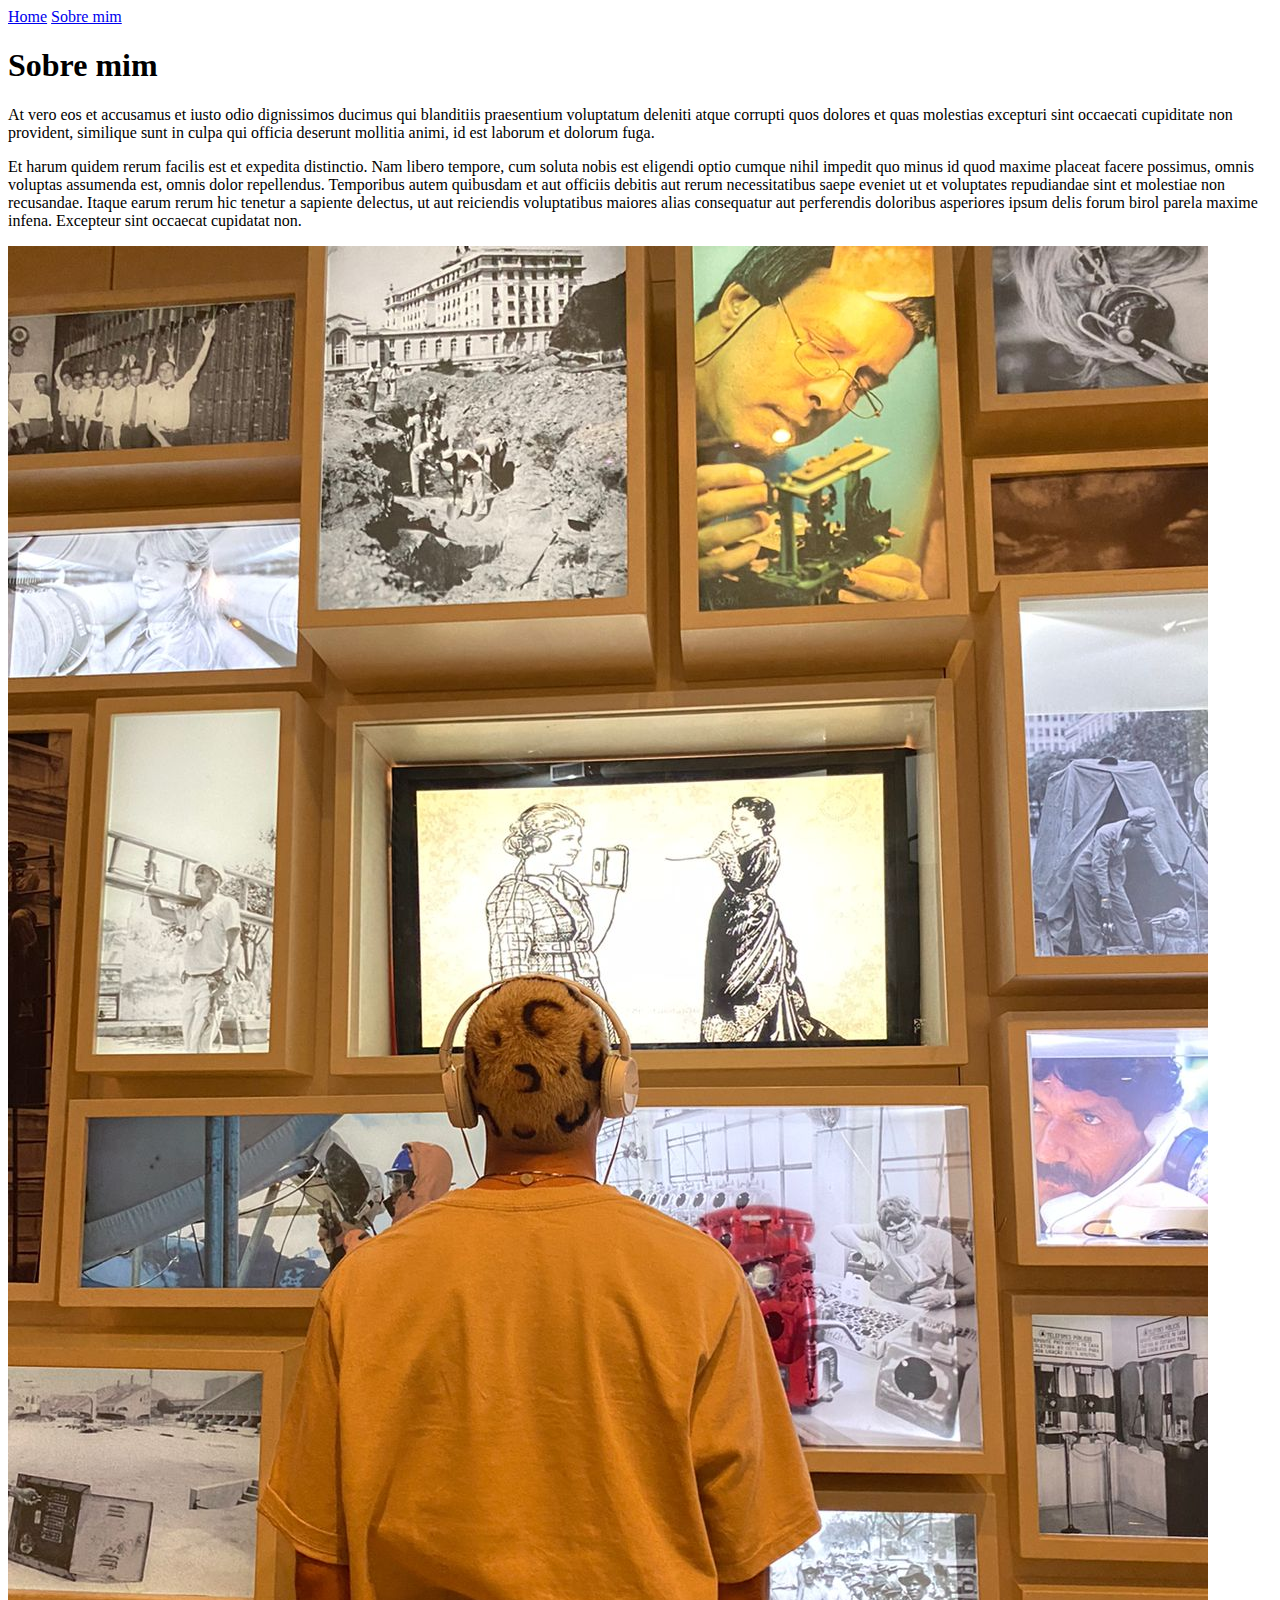
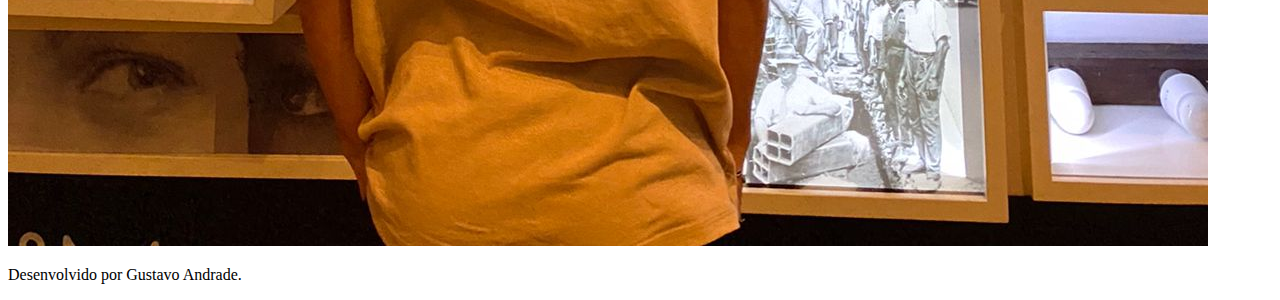
==== about.html @ 24246ee9 "Add files via upload" ====
<!DOCTYPE html>
<html lang="pt-br">
<head>
    <meta charset="UTF-8">
    <meta name="viewport" content="width=device-width, initial-scale=1.0">
    <title>Sobre mim</title>
    <link rel="stylesheet" href="/Style/style.css">
</head>
<body>
    <header class="cabecalho">
        <nav class="cabecalho__menu">
            <a class="cabecalho__menu__link" href="Portfolio.html">Home</a>
                <a class="cabecalho__menu__link" href="about.html">Sobre mim</a>
        </nav>
    </header>
    <main class="apresentacao">
        <section class="apresentacao__conteudo">
            <h1 class="apresentacao__conteudo__titulo">Sobre mim</h1>
            <p>At vero eos et accusamus et iusto odio
                dignissimos ducimus qui blanditiis 
                praesentium voluptatum deleniti atque 
                corrupti quos dolores et quas molestias 
                excepturi sint occaecati cupiditate non 
                provident, similique sunt in culpa qui officia 
                deserunt mollitia animi, id est laborum et 
                dolorum fuga.
                </p>
            <p>Et harum quidem rerum facilis est et expedita 
                distinctio. Nam libero tempore, cum soluta 
                nobis est eligendi optio cumque nihil impedit 
                quo minus id quod maxime placeat facere 
                possimus, omnis voluptas assumenda est, 
                omnis dolor repellendus. Temporibus autem 
                quibusdam et aut officiis debitis aut rerum 
                necessitatibus saepe eveniet ut et voluptates 
                repudiandae sint et molestiae non recusandae.
                Itaque earum rerum hic tenetur a sapiente 
                delectus, ut aut reiciendis voluptatibus maiores 
                alias consequatur aut perferendis doloribus 
                asperiores ipsum delis forum birol parela 
                maxime infena. Excepteur sint occaecat 
                cupidatat non.</p>
        </section>
         <img class="apresentacao__imagem" src="/assets/imagem.png" alt="foto de Gustavo assistindo">

    </main>
    <footer class="rodape">
        <p>Desenvolvido por Gustavo Andrade.</p>
    </footer>
</body>
</html>
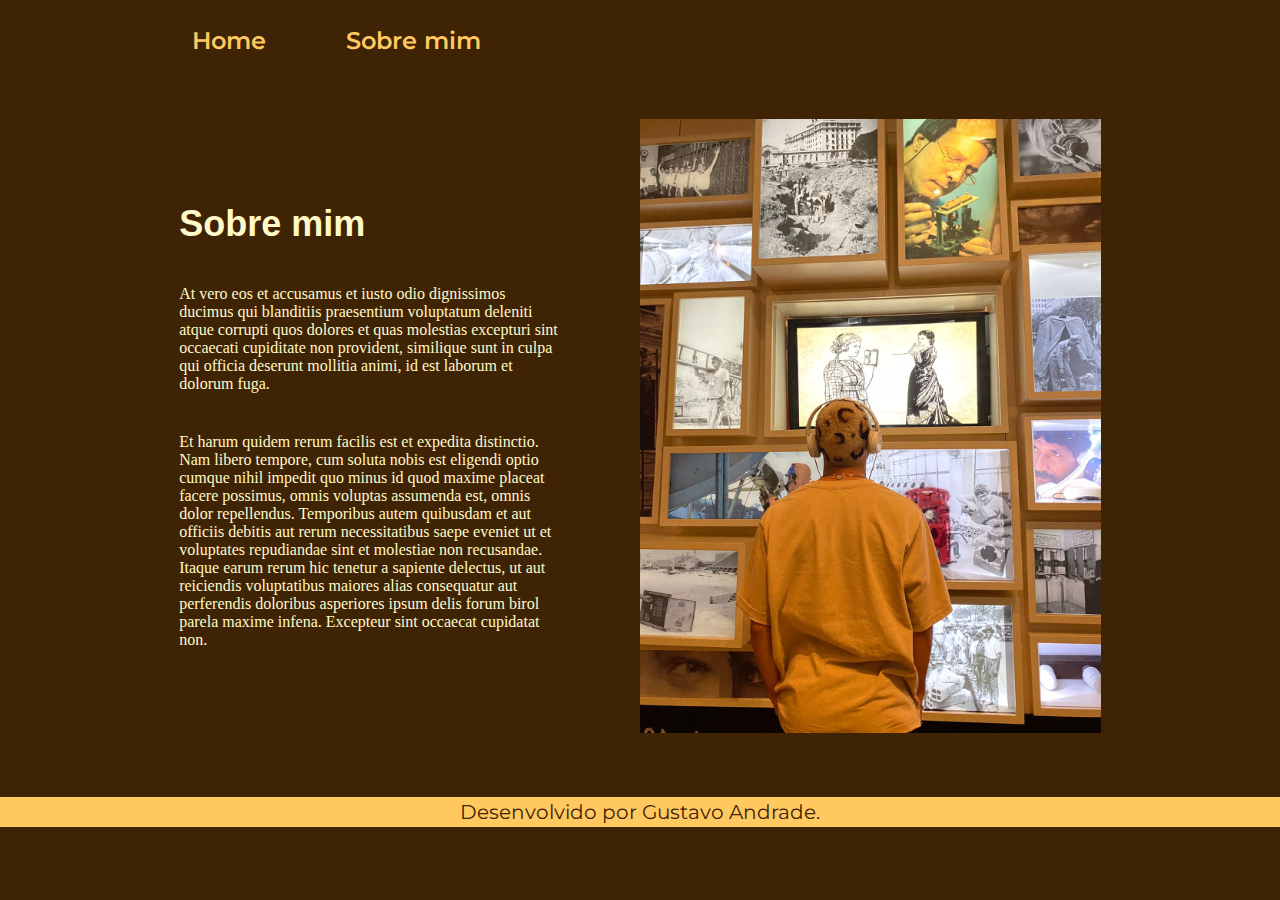
==== commit fef75833: "about.html" ====
--- a/about.html
+++ b/about.html
@@ -4,12 +4,12 @@
     <meta charset="UTF-8">
     <meta name="viewport" content="width=device-width, initial-scale=1.0">
     <title>Sobre mim</title>
-    <link rel="stylesheet" href="/Style/style.css">
+    <link rel="stylesheet" href="style\style.css">
 </head>
 <body>
     <header class="cabecalho">
         <nav class="cabecalho__menu">
-            <a class="cabecalho__menu__link" href="Portfolio.html">Home</a>
+            <a class="cabecalho__menu__link" href="index.html">Home</a>
                 <a class="cabecalho__menu__link" href="about.html">Sobre mim</a>
         </nav>
     </header>
@@ -41,11 +41,11 @@
                 maxime infena. Excepteur sint occaecat 
                 cupidatat non.</p>
         </section>
-         <img class="apresentacao__imagem" src="/assets/imagem.png" alt="foto de Gustavo assistindo">
+         <img class="apresentacao__imagem" src="assets\imagem.png" alt="foto de Gustavo assistindo">
 
     </main>
     <footer class="rodape">
         <p>Desenvolvido por Gustavo Andrade.</p>
     </footer>
 </body>
-</html>+</html>
